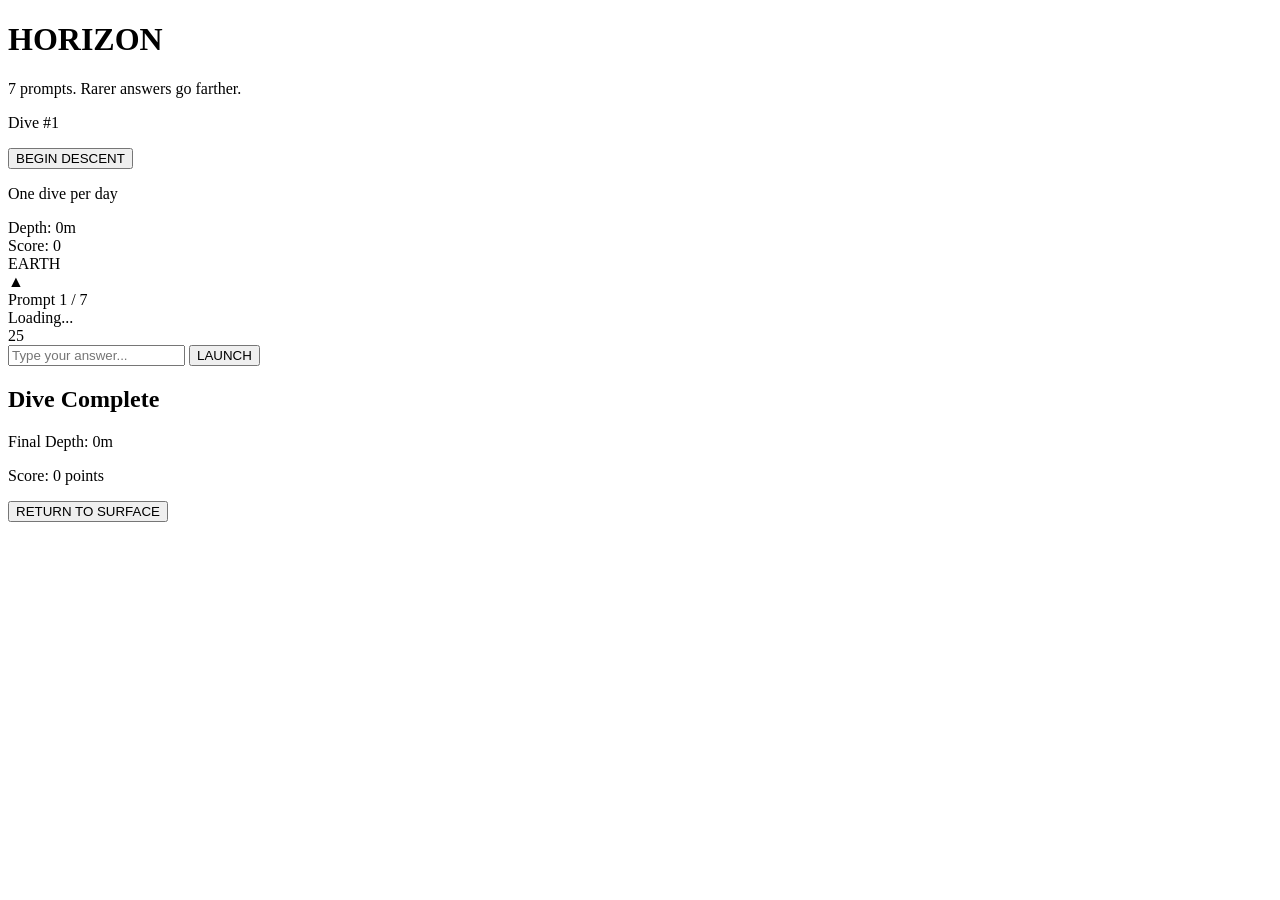
==== index.html @ 27c3c785 "Create index.html" ====
<!DOCTYPE html>
<html lang="en">
<head>
  <meta charset="UTF-8">
  <meta name="viewport" content="width=device-width, initial-scale=1.0">
  <title>Horizon</title>
  <link rel="stylesheet" href="style.css">
  <link href="https://fonts.googleapis.com/css2?family=Press+Start+2P&display=swap" rel="stylesheet">
</head>
<body>
  <!-- Homepage / Start Screen -->
  <div id="start-screen" class="screen">
    <div class="stars"></div>
    <div class="content">
      <h1 class="title">HORIZON</h1>
      <p class="tagline">7 prompts. Rarer answers go farther.</p>
      <p class="dive-number">Dive #<span id="dive-number">1</span></p>
      <button id="begin-btn" class="main-btn">BEGIN DESCENT</button>
      <p class="hint">One dive per day</p>
    </div>
  </div>

  <!-- Game Screen -->
  <div id="game-screen" class="screen hidden">
    <div class="stars"></div>
    
    <div class="top-bar">
      <div class="depth">Depth: <span id="current-depth">0</span>m</div>
      <div class="score">Score: <span id="current-score">0</span></div>
    </div>

    <div class="progress-visual">
      <div class="earth" id="earth">EARTH</div>
      <div class="ship" id="ship">▲</div>
      <div class="space-line"></div>
    </div>

    <div class="prompt-area">
      <div class="prompt-number">Prompt <span id="prompt-num">1</span> / 7</div>
      <div class="prompt-text" id="prompt-text">Loading...</div>
      <div class="timer" id="timer">25</div>
      
      <input type="text" id="answer-input" placeholder="Type your answer..." autocomplete="off">
      <button id="submit-btn" class="main-btn">LAUNCH</button>
      
      <div id="feedback" class="feedback"></div>
    </div>
  </div>

  <!-- Results Screen -->
  <div id="results-screen" class="screen hidden">
    <div class="stars"></div>
    <div class="content">
      <h2>Dive Complete</h2>
      <p class="final-score">Final Depth: <span id="final-depth">0</span>m</p>
      <p class="final-points">Score: <span id="final-score">0</span> points</p>
      <div id="exoplanets-found"></div>
      <button id="play-again-btn" class="main-btn">RETURN TO SURFACE</button>
    </div>
  </div>

  <script src="script.js"></script>
</body>
</html>
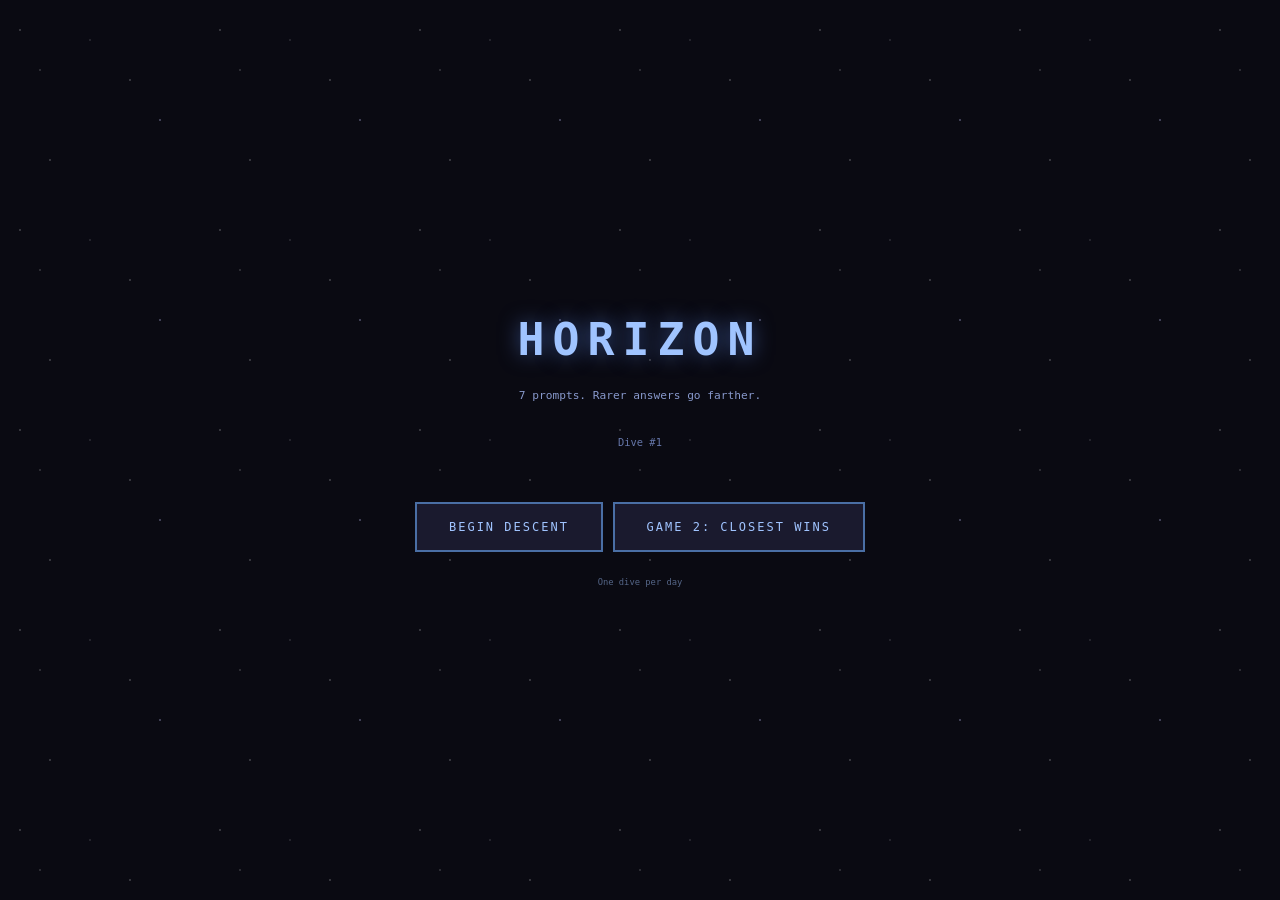
==== commit 1f9ccc34: "Update index.html" ====
--- a/index.html
+++ b/index.html
@@ -6,6 +6,13 @@
   <title>Horizon</title>
   <link rel="stylesheet" href="style.css">
   <link href="https://fonts.googleapis.com/css2?family=Press+Start+2P&display=swap" rel="stylesheet">
+  <style>
+    .game-link {
+      display: inline-block;
+      margin-top: 14px;
+      text-decoration: none;
+    }
+  </style>
 </head>
 <body>
   <!-- Homepage / Start Screen -->
@@ -16,6 +23,7 @@
       <p class="tagline">7 prompts. Rarer answers go farther.</p>
       <p class="dive-number">Dive #<span id="dive-number">1</span></p>
       <button id="begin-btn" class="main-btn">BEGIN DESCENT</button>
+      <a href="game2.html" class="main-btn game-link">GAME 2: CLOSEST WINS</a>
       <p class="hint">One dive per day</p>
     </div>
   </div>
@@ -23,7 +31,7 @@
   <!-- Game Screen -->
   <div id="game-screen" class="screen hidden">
     <div class="stars"></div>
-    
+
     <div class="top-bar">
       <div class="depth">Depth: <span id="current-depth">0</span>m</div>
       <div class="score">Score: <span id="current-score">0</span></div>
@@ -39,10 +47,10 @@
       <div class="prompt-number">Prompt <span id="prompt-num">1</span> / 7</div>
       <div class="prompt-text" id="prompt-text">Loading...</div>
       <div class="timer" id="timer">25</div>
-      
+
       <input type="text" id="answer-input" placeholder="Type your answer..." autocomplete="off">
       <button id="submit-btn" class="main-btn">LAUNCH</button>
-      
+
       <div id="feedback" class="feedback"></div>
     </div>
   </div>
--- a/style.css
+++ b/style.css
@@ -0,0 +1,224 @@
+* {
+  margin: 0;
+  padding: 0;
+  box-sizing: border-box;
+}
+
+body {
+  background: #0a0a12;
+  color: #e0e0ff;
+  font-family: 'Press Start 2P', monospace;
+  min-height: 100vh;
+  overflow-x: hidden;
+}
+
+.screen {
+  min-height: 100vh;
+  display: flex;
+  flex-direction: column;
+  align-items: center;
+  justify-content: center;
+  position: relative;
+  padding: 20px;
+}
+
+.hidden {
+  display: none !important;
+}
+
+/* Stars background */
+.stars {
+  position: absolute;
+  top: 0;
+  left: 0;
+  width: 100%;
+  height: 100%;
+  background-image: 
+    radial-gradient(1px 1px at 20px 30px, #fff, transparent),
+    radial-gradient(1px 1px at 40px 70px, rgba(255,255,255,0.8), transparent),
+    radial-gradient(1px 1px at 50px 160px, #fff, transparent),
+    radial-gradient(1px 1px at 90px 40px, rgba(255,255,255,0.6), transparent),
+    radial-gradient(1px 1px at 130px 80px, #fff, transparent),
+    radial-gradient(1.5px 1.5px at 160px 120px, rgba(200,200,255,0.9), transparent);
+  background-size: 200px 200px;
+  animation: drift 120s linear infinite;
+  opacity: 0.6;
+  pointer-events: none;
+}
+
+@keyframes drift {
+  from { background-position: 0 0; }
+  to { background-position: 200px 200px; }
+}
+
+.content {
+  text-align: center;
+  z-index: 2;
+  max-width: 500px;
+}
+
+.title {
+  font-size: 2.8rem;
+  letter-spacing: 8px;
+  margin-bottom: 20px;
+  color: #a0c4ff;
+  text-shadow: 0 0 20px rgba(100, 150, 255, 0.5);
+}
+
+.tagline {
+  font-size: 0.7rem;
+  line-height: 1.8;
+  margin-bottom: 30px;
+  color: #8899cc;
+}
+
+.dive-number {
+  font-size: 0.65rem;
+  margin-bottom: 40px;
+  color: #6677aa;
+}
+
+.main-btn {
+  background: #1a1a2e;
+  color: #a0c4ff;
+  border: 2px solid #4a6fa5;
+  padding: 16px 32px;
+  font-family: 'Press Start 2P', monospace;
+  font-size: 0.75rem;
+  cursor: pointer;
+  transition: all 0.2s;
+  letter-spacing: 2px;
+}
+
+.main-btn:hover {
+  background: #2a2a4e;
+  border-color: #7aa2d0;
+  box-shadow: 0 0 15px rgba(100, 150, 255, 0.3);
+}
+
+.hint {
+  margin-top: 25px;
+  font-size: 0.55rem;
+  color: #556688;
+}
+
+/* Game Screen */
+.top-bar {
+  position: absolute;
+  top: 20px;
+  left: 0;
+  right: 0;
+  display: flex;
+  justify-content: space-between;
+  padding: 0 30px;
+  font-size: 0.6rem;
+  z-index: 10;
+}
+
+.progress-visual {
+  height: 80px;
+  width: 100%;
+  max-width: 400px;
+  position: relative;
+  margin: 40px 0 30px;
+  display: flex;
+  align-items: center;
+  justify-content: center;
+}
+
+.earth {
+  position: absolute;
+  left: 10%;
+  font-size: 0.6rem;
+  color: #4a7c59;
+}
+
+.ship {
+  position: absolute;
+  left: 10%;
+  font-size: 1.2rem;
+  color: #a0c4ff;
+  transition: left 0.8s ease-out;
+}
+
+.space-line {
+  position: absolute;
+  top: 50%;
+  left: 15%;
+  right: 10%;
+  height: 2px;
+  background: linear-gradient(to right, #4a7c59, #1a1a2e 30%, #0a0a12);
+}
+
+.prompt-area {
+  text-align: center;
+  z-index: 2;
+  width: 100%;
+  max-width: 480px;
+}
+
+.prompt-number {
+  font-size: 0.55rem;
+  color: #6677aa;
+  margin-bottom: 15px;
+}
+
+.prompt-text {
+  font-size: 0.85rem;
+  line-height: 1.6;
+  margin-bottom: 25px;
+  min-height: 60px;
+  color: #c0d0ff;
+}
+
+.timer {
+  font-size: 1.4rem;
+  color: #ff9f43;
+  margin-bottom: 25px;
+}
+
+#answer-input {
+  width: 100%;
+  max-width: 360px;
+  padding: 14px 16px;
+  font-family: 'Press Start 2P', monospace;
+  font-size: 0.65rem;
+  background: #12121f;
+  border: 2px solid #3a4a6b;
+  color: #e0e0ff;
+  text-align: center;
+  margin-bottom: 20px;
+  outline: none;
+}
+
+#answer-input:focus {
+  border-color: #6a8fc5;
+}
+
+.feedback {
+  margin-top: 20px;
+  font-size: 0.6rem;
+  min-height: 40px;
+  line-height: 1.6;
+}
+
+.feedback.correct {
+  color: #7dcea0;
+}
+
+.feedback.wrong {
+  color: #e74c3c;
+}
+
+/* Results */
+.final-score, .final-points {
+  font-size: 0.8rem;
+  margin: 15px 0;
+}
+
+#exoplanets-found {
+  margin: 25px 0;
+  font-size: 0.6rem;
+  line-height: 1.8;
+  color: #8899cc;
+}
